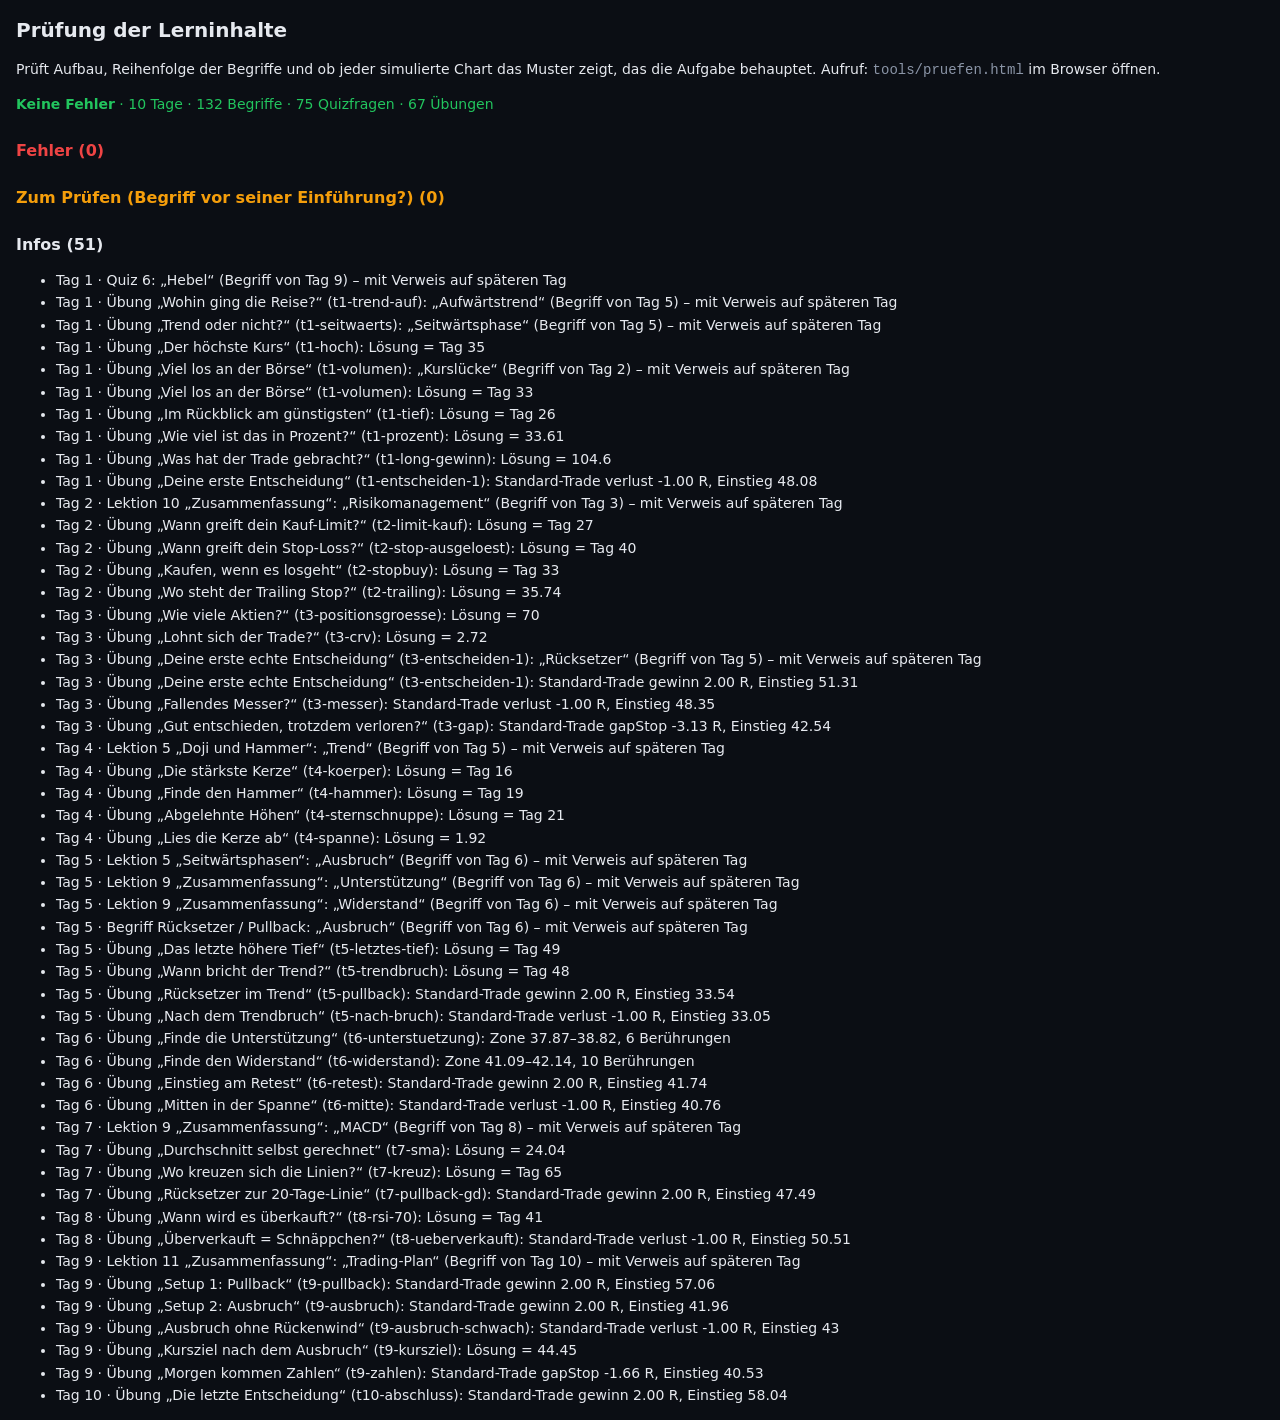
==== tools/pruefen.html @ 19d86eeb "Version 0.4.0: alle 10 Lerntage, Abschlusstest, Prüfprogramm - Tag 1 umgebaut: Chart-Einführung, Übu" ====
<!doctype html>
<html lang="de">
<head>
  <meta charset="utf-8">
  <meta name="viewport" content="width=device-width, initial-scale=1">
  <title>Inhalte prüfen</title>
  <style>
    body { font: 14px/1.45 system-ui, sans-serif; background: #0B0E14; color: #E6E9EF; margin: 16px; }
    h1 { font-size: 20px; } h2 { font-size: 16px; margin-top: 24px; }
    .ok { color: #22C55E; } .fehler { color: #EF4444; } .warnung { color: #F59E0B; }
    li { margin: 2px 0; } code { color: #8B95A7; }
  </style>
</head>
<body>
  <h1>Prüfung der Lerninhalte</h1>
  <p>Prüft Aufbau, Reihenfolge der Begriffe und ob jeder simulierte Chart das Muster zeigt, das die Aufgabe behauptet.
    Aufruf: <code>tools/pruefen.html</code> im Browser öffnen.</p>
  <div id="aus">Prüfe …</div>
  <script type="module">
    import { erzeugeKurse } from '../js/kurse.js';
    import { setzeWerteEin, zielIndex, simuliere } from '../js/uebungen.js';
    import { GRAFIK_TYPEN } from '../js/grafiken.js';

    const fehler = [], warnungen = [], infos = [];
    const F = (ort, t) => fehler.push(`${ort}: ${t}`);
    const W = (ort, t) => warnungen.push(`${ort}: ${t}`);

    const plan = (await (await fetch('../content/tage.json')).json()).tage;
    const tage = [];
    for (const t of plan) {
      if (!t.datei) { W(`Tag ${t.nr}`, 'noch keine Inhalte'); continue; }
      try { tage.push(await (await fetch('../' + t.datei)).json()); }
      catch (e) { F(`Tag ${t.nr}`, 'JSON fehlerhaft: ' + e.message); }
    }

    // ---------- 1. Begriffe: eindeutig, und wann sie eingeführt werden ----------
    const eingefuehrt = {};   // id -> Tag
    for (const tag of tages()) for (const v of tag.vokabeln) {
      if (eingefuehrt[v.id]) F(`Tag ${tag.nr}`, `Begriff-ID doppelt: ${v.id} (schon an Tag ${eingefuehrt[v.id]})`);
      eingefuehrt[v.id] = tag.nr;
      for (const feld of ['de', 'en', 'erklaerung']) if (!v[feld]) F(`Tag ${tag.nr} · ${v.id}`, `Feld fehlt: ${feld}`);
    }
    function tages() { return tage; }

    // ---------- 2. Aufbau: "braucht" darf nur Begriffe von heute oder früher enthalten ----------
    const pruefeBraucht = (ort, nr, braucht = []) => {
      for (const id of braucht) {
        if (!eingefuehrt[id]) F(ort, `braucht unbekannten Begriff "${id}"`);
        else if (eingefuehrt[id] > nr) F(ort, `braucht "${id}", der erst an Tag ${eingefuehrt[id]} eingeführt wird`);
      }
    };

    // Begriffe späterer Tage, die in Texten früherer Tage auftauchen (Hinweis zum manuellen Prüfen)
    const begriffe = tage.flatMap(t => t.vokabeln.map(v => ({ tag: t.nr, de: v.de })))
      .flatMap(b => b.de.split(/\s*\/\s*/).map(w => ({ tag: b.tag, w: w.trim() })))
      .filter(b => b.w.length >= 4);
    const vorgriffe = (ort, nr, text) => {
      for (const b of begriffe) {
        if (b.tag <= nr) continue;
        const re = new RegExp(`(^|[^\\wäöüÄÖÜß])${b.w.replace(/[.*+?^${}()|[\]\\]/g, '\\$&')}([^\\wäöüÄÖÜß]|$)`, 'i');
        if (!re.test(text)) continue;
        // erlaubt, wenn im selben Satz auf den späteren Tag verwiesen wird
        const saetze = text.split(/(?<=[.!?])\s+|\n/).filter(s => re.test(s));
        const mitVerweis = saetze.every(s => /Tag\s+\d+/.test(s) || /Vorschau/i.test(s));
        (mitVerweis ? infos : warnungen).push(`${ort}: „${b.w}“ (Begriff von Tag ${b.tag})${mitVerweis ? ' – mit Verweis auf späteren Tag' : ''}`);
      }
    };

    // ---------- 3. Pro Tag ----------
    const ids = new Set();
    for (const tag of tage) {
      const n = tag.nr;
      if (!tag.lektion?.length) F(`Tag ${n}`, 'keine Lektion');
      if (!(tag.quiz?.length >= 5 && tag.quiz.length <= 8)) W(`Tag ${n}`, `Quiz hat ${tag.quiz?.length} Fragen (Ziel 5–8)`);
      if (!(tag.uebungen?.filter(u => !u.vorschau).length >= 5)) W(`Tag ${n}`, `nur ${tag.uebungen?.length} Übungen (Ziel 5–10)`);
      if (!tag.abschluss?.kernpunkte?.length) W(`Tag ${n}`, 'keine Kernpunkte für den Tagesabschluss');

      tag.lektion.forEach((h, i) => {
        const ort = `Tag ${n} · Lektion ${i + 1} „${h.titel}“`;
        if (h.grafik && !GRAFIK_TYPEN.includes(h.grafik.typ)) F(ort, `unbekannte Grafik ${h.grafik.typ}`);
        vorgriffe(ort, n, `${h.text}\n${h.merke ?? ''}`);
      });
      tag.vokabeln.forEach(v => vorgriffe(`Tag ${n} · Begriff ${v.de}`, n, `${v.erklaerung} ${v.beispiel ?? ''}`));

      tag.quiz.forEach((f, i) => {
        const ort = `Tag ${n} · Quiz ${i + 1}`;
        pruefeBraucht(ort, n, f.braucht);
        if (f.typ === 'mc' && !(f.richtig >= 0 && f.richtig < f.optionen.length)) F(ort, 'richtig-Index ungültig');
        if (f.typ === 'wf' && typeof f.richtig !== 'boolean') F(ort, 'richtig muss true/false sein');
        if (f.typ === 'rechnen' && typeof f.loesung !== 'number') F(ort, 'Lösung fehlt');
        if (!f.erklaerung) F(ort, 'Erklärung fehlt');
        vorgriffe(ort, n, `${f.frage} ${(f.optionen ?? []).join(' ')} ${f.erklaerung}`);
      });

      for (const u of tag.uebungen) {
        const ort = `Tag ${n} · Übung „${u.titel}“ (${u.id})`;
        if (ids.has(u.id)) F(ort, 'ID doppelt');
        ids.add(u.id);
        if (!u.vorschau) pruefeBraucht(ort, n, u.braucht);
        if (!u.vorschau) vorgriffe(ort, n, `${u.frage} ${u.hilfe ?? ''} ${(u.optionen ?? []).join(' ')} ${u.erklaerung ?? ''} ${u.aufloesung ?? ''}`);
        try { pruefeUebung(ort, u); } catch (e) { F(ort, 'Fehler beim Berechnen: ' + e.message); }
      }
    }

    // ---------- 4. Charts: zeigt der Chart, was die Aufgabe behauptet? ----------
    function pruefeUebung(ort, roh) {
      if (!roh.kurse) { if (roh.typ !== 'auswahl') F(ort, 'keine Kurse'); return; }
      const k = erzeugeKurse(roh.kurse);
      const u = setzeWerteEin(roh, k);
      const n = k.length, p = roh.pruefung ?? {};
      const aenderung = k[n - 1].c / k[0].c - 1;

      if (p.trend === 'auf' && !(aenderung > 0.1)) F(ort, `soll steigen, Veränderung ${(aenderung * 100).toFixed(1)} %`);
      if (p.trend === 'ab' && !(aenderung < -0.1)) F(ort, `soll fallen, Veränderung ${(aenderung * 100).toFixed(1)} %`);
      if (p.trend === 'seitwaerts') {
        const closes = k.map(x => x.c), spanne = (Math.max(...closes) - Math.min(...closes)) / closes[0];
        if (Math.abs(aenderung) > 0.06 || spanne > 0.2) F(ort, `soll seitwärts sein, Veränderung ${(aenderung * 100).toFixed(1)} %, Spanne ${(spanne * 100).toFixed(0)} %`);
      }
      for (const b of p.bedingungen ?? []) {
        const env = setzeWerteEin({ x: '=' + b + ' ? 1 : 0' }, k).x;
        if (env !== 1) F(ort, `Bedingung nicht erfüllt: ${b}`);
      }

      if (u.typ === 'auswahl' && !(u.richtig >= 0 && u.richtig < u.optionen.length)) F(ort, 'richtig-Index ungültig');
      if (u.typ === 'tippen') {
        const z = zielIndex(u.ziel, k);
        if (z < 0 || z >= n) F(ort, `Ziel nicht gefunden (${JSON.stringify(u.ziel)})`);
        else infos.push(`${ort}: Lösung = Tag ${z + 1}`);
        if (p.eindeutig && typeof u.ziel === 'string') {
          // Abstand zum zweitbesten Kandidaten außerhalb der Toleranz prüfen
          const wert = { hoechstesHoch: x => x.h, tiefstesTief: x => -x.l, hoechstesVolumen: x => x.v, groessterKoerper: x => Math.abs(x.c - x.o),
            laengsterUntererDocht: x => Math.min(x.o, x.c) - x.l, laengsterObererDocht: x => x.h - Math.max(x.o, x.c) }[u.ziel];
          const tol = (u.toleranz ?? 0) + 1;
          const zweite = Math.max(...k.filter((_, i) => Math.abs(i - z) > tol).map(wert));
          const best = wert(k[z]);
          const abstand = u.ziel === 'tiefstesTief' || u.ziel === 'hoechstesHoch' ? Math.abs(best - zweite) / Math.abs(best) : best / zweite - 1;
          if (abstand < (u.ziel.includes('Hoch') || u.ziel.includes('Tief') ? 0.01 : 0.25)) F(ort, `Lösung nicht eindeutig genug (Abstand ${(abstand * 100).toFixed(1)} %)`);
        }
      }
      if (u.typ === 'tippenPreis') {
        const z = u.zone;
        if (!(z.von < z.bis)) F(ort, 'Zone ungültig');
        const bis = p.bisTag ?? n;
        const nahe = k.slice(0, bis).filter(x => p.art === 'widerstand' ? x.h >= z.von && x.h <= z.bis * 1.005 : x.l >= z.von * 0.995 && x.l <= z.bis).length;
        if (nahe < (p.beruehrungen ?? 2)) F(ort, `Zone nur ${nahe}× berührt`);
        const falscheSeite = k.slice(0, bis).filter(x => p.art === 'widerstand' ? x.c > z.bis : x.c < z.von).length;
        if (falscheSeite > (p.durchbrueche ?? 1)) F(ort, `${falscheSeite} Schlusskurse auf der falschen Seite der Zone`);
        infos.push(`${ort}: Zone ${z.von}–${z.bis}, ${nahe} Berührungen`);
      }
      if (u.typ === 'rechnen' && !Number.isFinite(u.loesung)) F(ort, 'Lösung ist keine Zahl');
      if (u.typ === 'rechnen') infos.push(`${ort}: Lösung = ${u.loesung}`);
      if (u.typ === 'entscheiden') {
        const ab = u.stopp, e = k[ab - 1].c;
        const tief = Math.min(...k.slice(ab - 10, ab).map(x => x.l));
        const schwankung = k.slice(ab - 14, ab).reduce((s, x) => s + x.h - x.l, 0) / 14;
        const s = tief - schwankung * 0.2, z = e + 2 * (e - s);
        const erg = simuliere(k, ab, e, s, z);
        const art = erg.grund === 'gapStop' ? 'gapStop' : erg.r > 0 ? 'gewinn' : 'verlust';
        if (p.standard && p.standard !== art) F(ort, `Standard-Trade soll "${p.standard}" ergeben, ergibt "${art}" (${erg.r.toFixed(2)} R)`);
        infos.push(`${ort}: Standard-Trade ${art} ${erg.r.toFixed(2)} R, Einstieg ${e}`);
      }
    }

    // ---------- Ausgabe ----------
    const liste = (titel, arr, klasse) => `<h2 class="${klasse}">${titel} (${arr.length})</h2><ul>${arr.map(x => `<li>${x}</li>`).join('')}</ul>`;
    const summe = { tage: tage.length, begriffe: Object.keys(eingefuehrt).length, quiz: tage.reduce((s, t) => s + t.quiz.length, 0), uebungen: tage.reduce((s, t) => s + t.uebungen.length, 0) };
    document.getElementById('aus').innerHTML =
      `<p class="${fehler.length ? 'fehler' : 'ok'}"><b>${fehler.length ? fehler.length + ' Fehler' : 'Keine Fehler'}</b> · ${summe.tage} Tage · ${summe.begriffe} Begriffe · ${summe.quiz} Quizfragen · ${summe.uebungen} Übungen</p>` +
      liste('Fehler', fehler, 'fehler') + liste('Zum Prüfen (Begriff vor seiner Einführung?)', warnungen, 'warnung') + liste('Infos', infos, '');
    window.pruefErgebnis = { fehler, warnungen, infos, summe };
  </script>
</body>
</html>
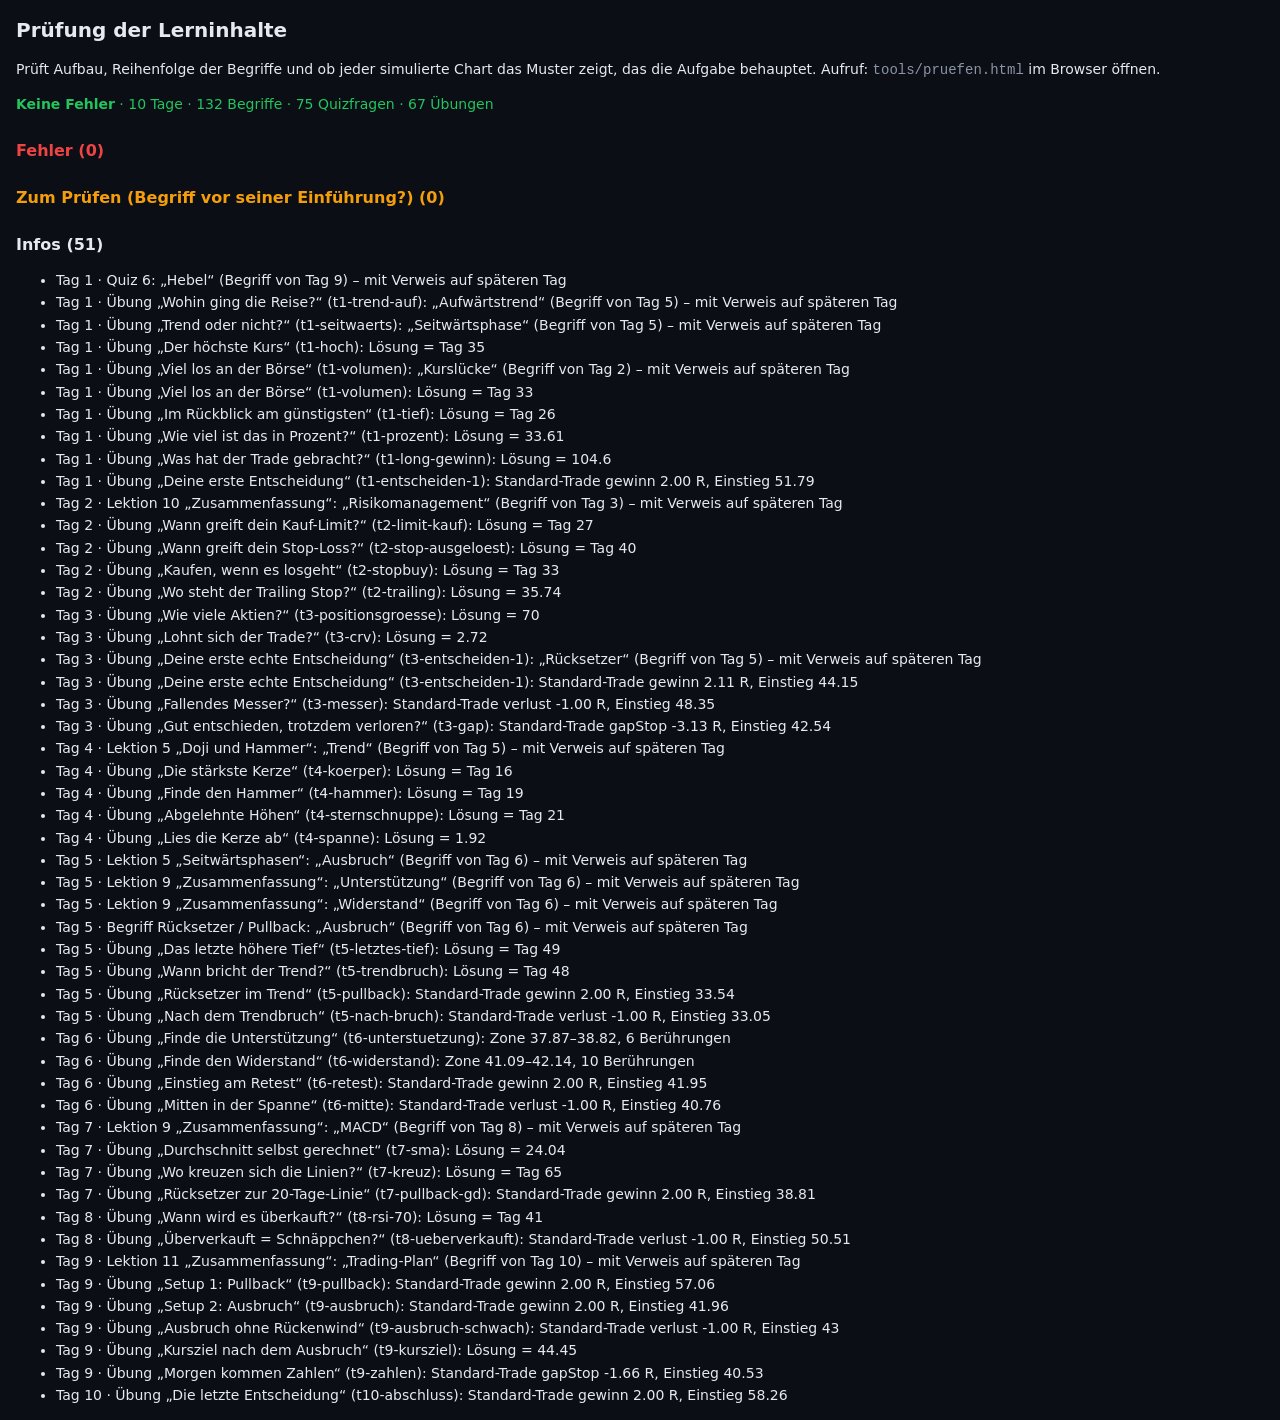
==== commit 9bc9f18d: "Version 0.4.1: Korrekturen nach dem Durchspielen aller Übungen - Entscheiden: Preisbereich so erweit" ====
--- a/tools/pruefen.html
+++ b/tools/pruefen.html
@@ -157,6 +157,8 @@
         const erg = simuliere(k, ab, e, s, z);
         const art = erg.grund === 'gapStop' ? 'gapStop' : erg.r > 0 ? 'gewinn' : 'verlust';
         if (p.standard && p.standard !== art) F(ort, `Standard-Trade soll "${p.standard}" ergeben, ergibt "${art}" (${erg.r.toFixed(2)} R)`);
+        // Wer der Anleitung folgt (Stop knapp unter dem letzten Tief), darf nicht für einen zu engen Stop kritisiert werden
+        if (u.ideal === 'long' && e - tief * 0.995 < schwankung * 1.2) F(ort, `Stop nach Anleitung wäre zu eng: ${(e - tief * 0.995).toFixed(2)} € Abstand bei ${schwankung.toFixed(2)} € Tagesschwankung`);
         infos.push(`${ort}: Standard-Trade ${art} ${erg.r.toFixed(2)} R, Einstieg ${e}`);
       }
     }
